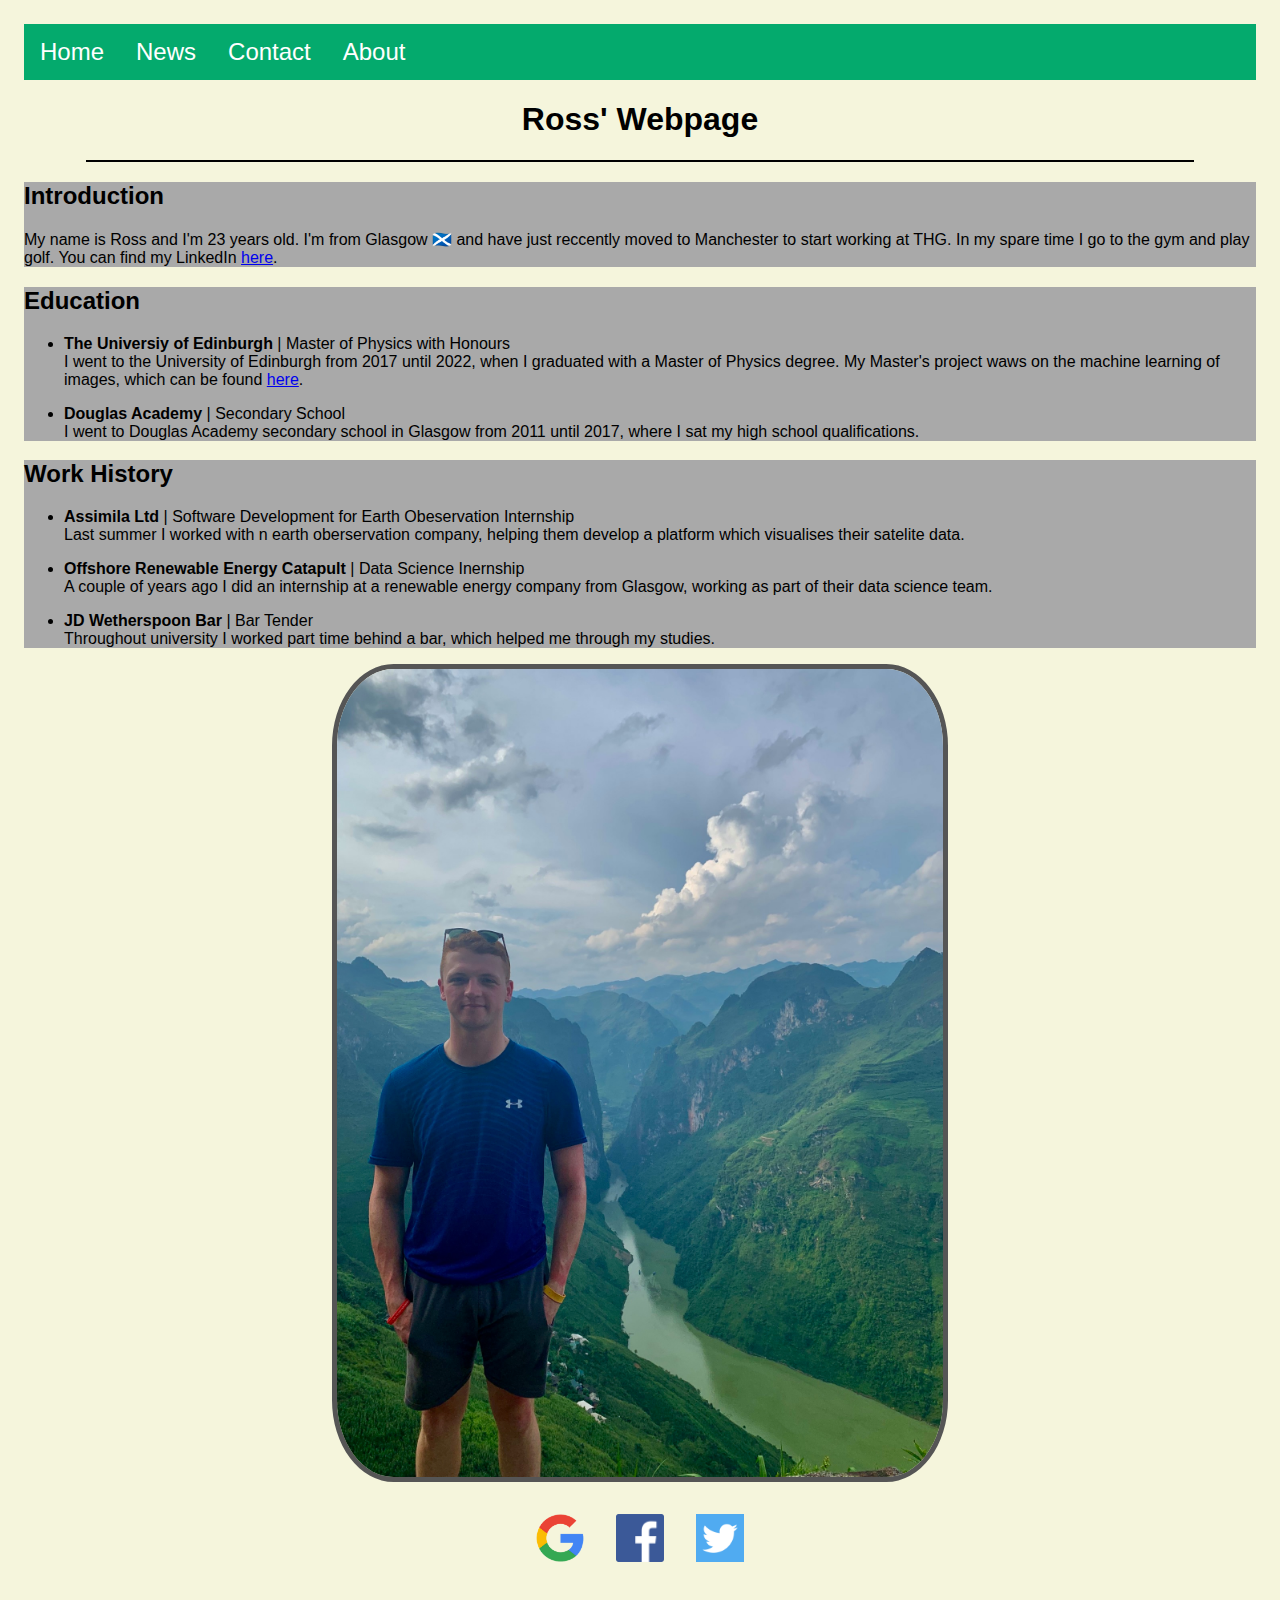
==== pages/index.html @ a427eb0a "added new pages and updated nav bar" ====
<!DOCTYPE html>
<html lang="en">
  <head>
    <meta charset="UTF-8" />
    <meta name="viewport" content="width=device-width, initial-scale=1.0" />
    <meta name="viewport" content="width=device-width, initial-scale=1.0" />
    <link rel="stylesheet" href="../styles/main.css" type="text/css" />
    <title>Ross' Webpage</title>
  </head>
  <body>
    <ul class="nav-bar">
      <li class="nav-bar-child"><a href="index.html">Home</a></li>
      <li class="nav-bar-child"><a href="news.html">News</a></li>
      <li class="nav-bar-child"><a href="contact.html">Contact</a></li>
      <li class="nav-bar-child"><a href="about.html">About</a></li>
    </ul>
    <h1>Ross' Webpage</h1>
    <hr size="2" width="90%" color="black" />

    <div class="div-one">
      <h2>Introduction</h2>
      My name is Ross and I'm 23 years old. I'm from Glasgow
      &#127988;&#917607;&#917602;&#917619;&#917603;&#917620;&#917631; and have
      just reccently moved to Manchester to start working at THG. In my spare
      time I go to the gym and play golf. You can find my LinkedIn
      <a href="https://www.linkedin.com/in/ross-carmichael/"> here</a>.
    </div>

    <div class="div-two">
      <h2>Education</h2>
      <ul>
        <li>
          <strong>The Universiy of Edinburgh</strong> | Master of Physics with
          Honours
        </li>
        I went to the University of Edinburgh from 2017 until 2022, when I
        graduated with a Master of Physics degree. My Master's project waws on
        the machine learning of images, which can be found
        <a href="https://github.com/Ross0899/mphys-project">here</a
        >.
        <p></p>

        <li><strong>Douglas Academy</strong> | Secondary School</li>
        I went to Douglas Academy secondary school in Glasgow from 2011 until
        2017, where I sat my high school qualifications.
      </ul>
    </div>

    <div class="div-three">
      <h2>Work History</h2>
      <ul>
        <li>
          <strong>Assimila Ltd</strong> | Software Development for Earth
          Obeservation Internship
        </li>
        Last summer I worked with n earth oberservation company, helping them
        develop a platform which visualises their satelite data.
        <p></p>
        <li>
          <strong>Offshore Renewable Energy Catapult</strong> | Data Science
          Inernship
        </li>
        A couple of years ago I did an internship at a renewable energy company
        from Glasgow, working as part of their data science team.
        <p></p>
        <li><strong>JD Wetherspoon Bar</strong> | Bar Tender</li>
        Throughout university I worked part time behind a bar, which helped me
        through my studies.
      </ul>
    </div>
    <img
      class="img-ross center"
      src="../img/ross.jpg"
      alt="Picture of me!"
      width="30%"
      height="30%"
    />
  </body>

  <footer>
    <div>
      <a href="https://www.google.com">
        <img
          src="../img/google.png"
          class="img-flex"
          alt="Google logo and link"
        />
      </a>
    </div>

    <div>
      <a href="https://www.facebook.com">
        <img
          src="../img/facebook.jpg"
          class="img-flex"
          alt="Facebook logo and link"
        />
      </a>
    </div>

    <div>
      <a href="https://www.twitter.com" alt="Twitter logo and link">
        <img src="../img/twitter.png" class="img-flex" />
      </a>
    </div>
  </footer>
</html>
---- styles/main.css ----
* {
  box-sizing: border-box;
}

body {
  font-size: 1rem;
  padding: 1em;
  font-family: Avenir-Roman, sans-serif;
  background-color: beige;
}

h1 {
  text-align: center;
}

.nav-bar {
  list-style-type: none;
  margin: 0;
  padding: 0;
  overflow: hidden;
  background-color: #04aa6d;
}

.nav-bar-child {
  float: left;
  font-size: 1rem;
}

.nav-bar-child a {
  display: block;
  color: white;
  text-align: center;
  font-size: 1.5rem;
  padding: 14px 16px;
  text-decoration: none;
}

.div-one {
  background-color: darkgray;
}

.div-two {
  background-color: darkgray;
}

.div-three {
  background-color: darkgray;
}

.img-ross {
  border: 5px solid #555;
  border-radius: 10%;
}

.center {
  display: block;
  margin-left: auto;
  margin-right: auto;
  width: 50%;
}

footer {
  display: flex;
  gap: 2rem;
  padding: 2rem;
  justify-content: center;
}

.img-flex {
  height: 3em;
  width: 3em;
}
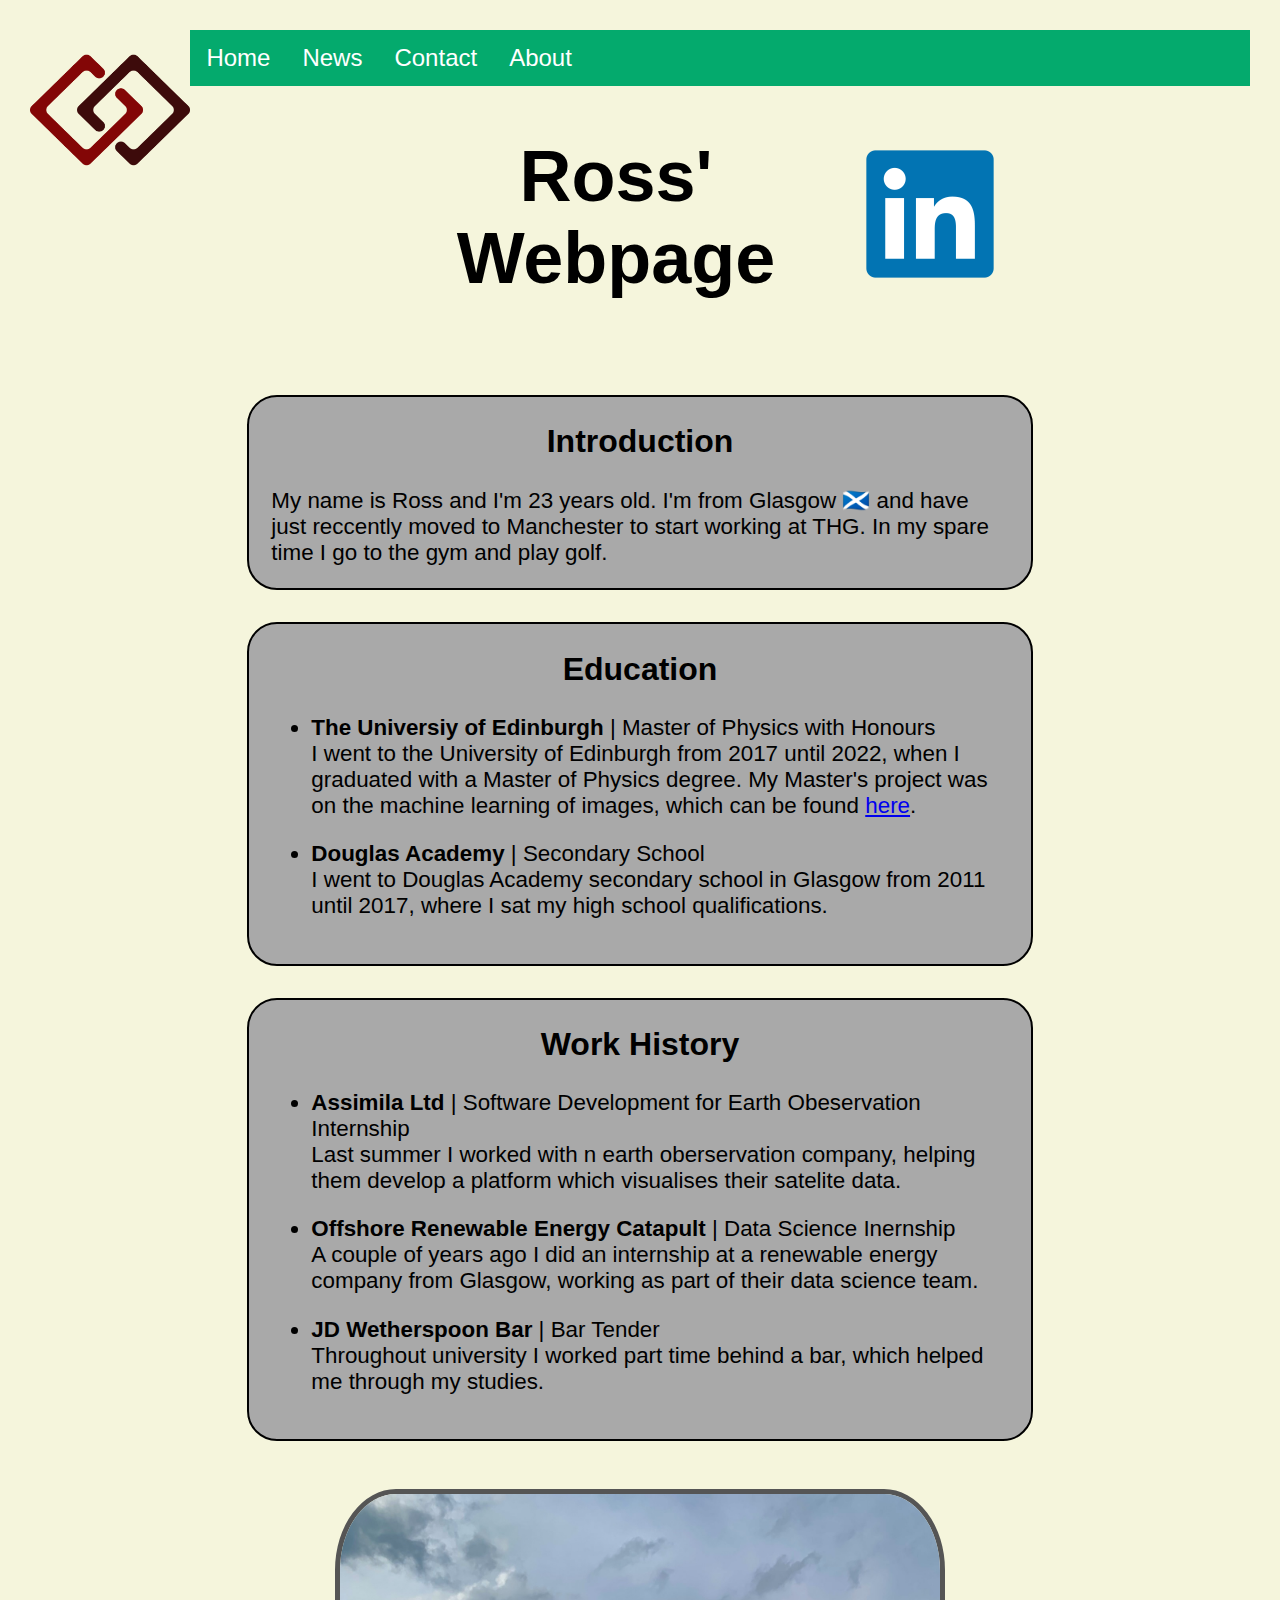
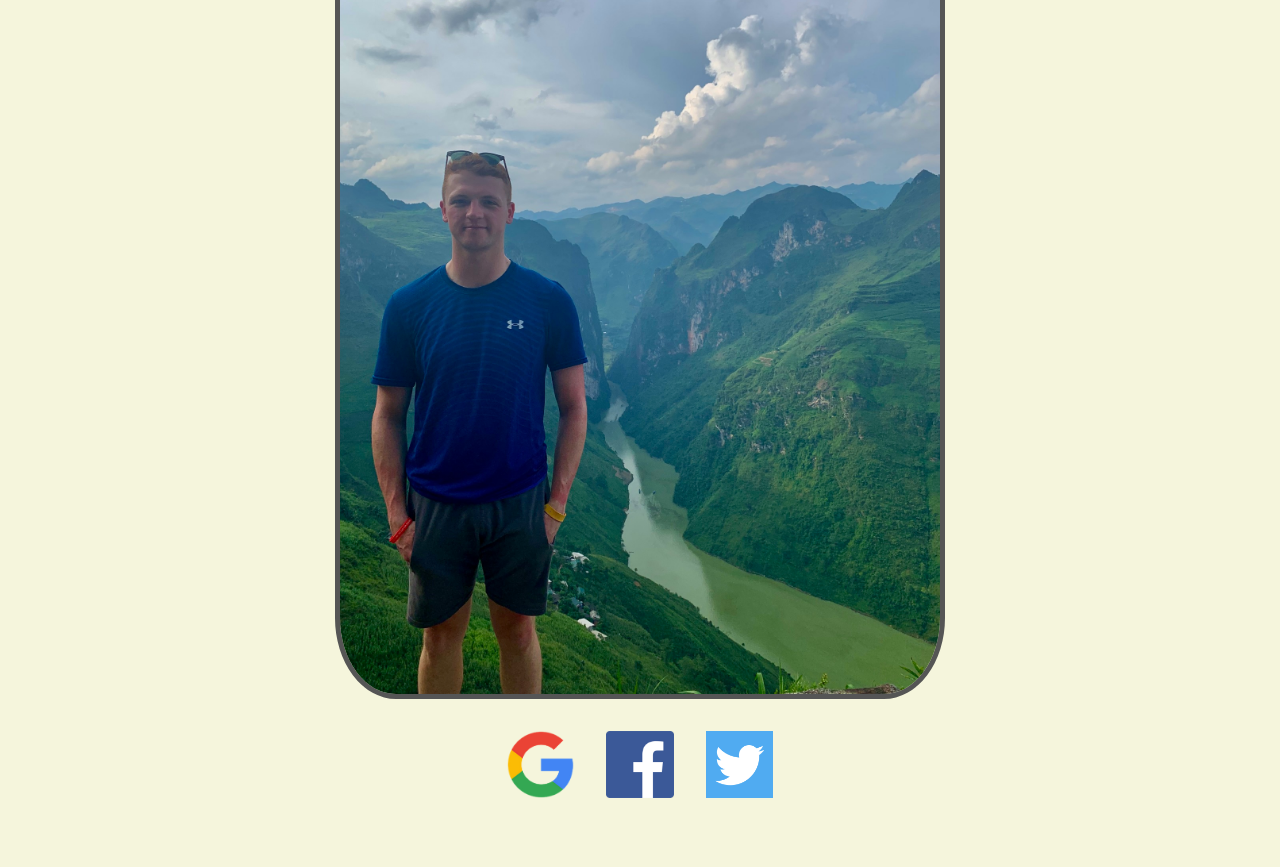
==== commit 50a7130e: "changed format and added linkedin link" ====
--- a/pages/index.html
+++ b/pages/index.html
@@ -8,65 +8,77 @@
     <title>Ross' Webpage</title>
   </head>
   <body>
+    <img class="logo nav-bar-child" src="../img/logo.png" alt="Webpage logo" />
+
     <ul class="nav-bar">
       <li class="nav-bar-child"><a href="index.html">Home</a></li>
       <li class="nav-bar-child"><a href="news.html">News</a></li>
       <li class="nav-bar-child"><a href="contact.html">Contact</a></li>
       <li class="nav-bar-child"><a href="about.html">About</a></li>
     </ul>
-    <h1>Ross' Webpage</h1>
-    <hr size="2" width="90%" color="black" />
 
-    <div class="div-one">
-      <h2>Introduction</h2>
-      My name is Ross and I'm 23 years old. I'm from Glasgow
-      &#127988;&#917607;&#917602;&#917619;&#917603;&#917620;&#917631; and have
-      just reccently moved to Manchester to start working at THG. In my spare
-      time I go to the gym and play golf. You can find my LinkedIn
-      <a href="https://www.linkedin.com/in/ross-carmichael/"> here</a>.
+    <div class="heading-container">
+      <h1 class="heading-child">Ross' Webpage</h1>
+      <a href="https://www.linkedin.com/in/ross-carmichael/" target="_blank"
+        ><img
+          class="heading-child-linkedin"
+          src="../img/linkedin.png"
+          alt="Linkedin logo and link"
+      /></a>
     </div>
 
-    <div class="div-two">
-      <h2>Education</h2>
-      <ul>
-        <li>
-          <strong>The Universiy of Edinburgh</strong> | Master of Physics with
-          Honours
-        </li>
-        I went to the University of Edinburgh from 2017 until 2022, when I
-        graduated with a Master of Physics degree. My Master's project waws on
-        the machine learning of images, which can be found
-        <a href="https://github.com/Ross0899/mphys-project">here</a
-        >.
-        <p></p>
+    <!-- <hr size="2" width="90%" color="black" /> -->
+    <div class="parent-content">
+      <div class="child-content">
+        <h2>Introduction</h2>
+        My name is Ross and I'm 23 years old. I'm from Glasgow
+        &#127988;&#917607;&#917602;&#917619;&#917603;&#917620;&#917631; and have
+        just reccently moved to Manchester to start working at THG. In my spare
+        time I go to the gym and play golf.
+      </div>
 
-        <li><strong>Douglas Academy</strong> | Secondary School</li>
-        I went to Douglas Academy secondary school in Glasgow from 2011 until
-        2017, where I sat my high school qualifications.
-      </ul>
-    </div>
+      <div class="child-content">
+        <h2>Education</h2>
+        <ul>
+          <li>
+            <strong>The Universiy of Edinburgh</strong> | Master of Physics with
+            Honours
+          </li>
+          I went to the University of Edinburgh from 2017 until 2022, when I
+          graduated with a Master of Physics degree. My Master's project was on
+          the machine learning of images, which can be found
+          <a href="https://github.com/Ross0899/mphys-project">here</a
+          >.
+          <p></p>
 
-    <div class="div-three">
-      <h2>Work History</h2>
-      <ul>
-        <li>
-          <strong>Assimila Ltd</strong> | Software Development for Earth
-          Obeservation Internship
-        </li>
-        Last summer I worked with n earth oberservation company, helping them
-        develop a platform which visualises their satelite data.
-        <p></p>
-        <li>
-          <strong>Offshore Renewable Energy Catapult</strong> | Data Science
-          Inernship
-        </li>
-        A couple of years ago I did an internship at a renewable energy company
-        from Glasgow, working as part of their data science team.
-        <p></p>
-        <li><strong>JD Wetherspoon Bar</strong> | Bar Tender</li>
-        Throughout university I worked part time behind a bar, which helped me
-        through my studies.
-      </ul>
+          <li><strong>Douglas Academy</strong> | Secondary School</li>
+          I went to Douglas Academy secondary school in Glasgow from 2011 until
+          2017, where I sat my high school qualifications.
+        </ul>
+      </div>
+
+      <div class="child-content">
+        <h2>Work History</h2>
+        <ul>
+          <li>
+            <strong>Assimila Ltd</strong> | Software Development for Earth
+            Obeservation Internship
+          </li>
+          Last summer I worked with n earth oberservation company, helping them
+          develop a platform which visualises their satelite data.
+          <p></p>
+          <li>
+            <strong>Offshore Renewable Energy Catapult</strong> | Data Science
+            Inernship
+          </li>
+          A couple of years ago I did an internship at a renewable energy
+          company from Glasgow, working as part of their data science team.
+          <p></p>
+          <li><strong>JD Wetherspoon Bar</strong> | Bar Tender</li>
+          Throughout university I worked part time behind a bar, which helped me
+          through my studies.
+        </ul>
+      </div>
     </div>
     <img
       class="img-ross center"
@@ -79,7 +91,7 @@
 
   <footer>
     <div>
-      <a href="https://www.google.com">
+      <a href="https://www.google.com" target="_blank">
         <img
           src="../img/google.png"
           class="img-flex"
@@ -89,7 +101,7 @@
     </div>
 
     <div>
-      <a href="https://www.facebook.com">
+      <a href="https://www.facebook.com" target="_blank">
         <img
           src="../img/facebook.jpg"
           class="img-flex"
@@ -99,8 +111,12 @@
     </div>
 
     <div>
-      <a href="https://www.twitter.com" alt="Twitter logo and link">
-        <img src="../img/twitter.png" class="img-flex" />
+      <a href="https://www.twitter.com" target="_blank">
+        <img
+          src="../img/twitter.png"
+          class="img-flex"
+          alt="Twitter logo and link"
+        />
       </a>
     </div>
   </footer>
--- a/styles/main.css
+++ b/styles/main.css
@@ -3,7 +3,7 @@
 }
 
 body {
-  font-size: 1rem;
+  font-size: 1.4rem;
   padding: 1em;
   font-family: Avenir-Roman, sans-serif;
   background-color: beige;
@@ -11,14 +11,30 @@
 
 h1 {
   text-align: center;
+  font-size: 4.5rem;
+  font-family: Verdana, Geneva, Tahoma, sans-serif;
+}
+
+h2 {
+  text-align: center;
+}
+
+.logo {
+  width: 10rem;
+}
+
+.heading {
+  margin-right: 10rem;
 }
 
 .nav-bar {
+  flex: 4;
   list-style-type: none;
   margin: 0;
   padding: 0;
   overflow: hidden;
   background-color: #04aa6d;
+  padding-bottom: 0;
 }
 
 .nav-bar-child {
@@ -35,16 +51,47 @@
   text-decoration: none;
 }
 
-.div-one {
-  background-color: darkgray;
+.heading-container {
+  display: flex;
+  justify-content: space-between;
+  align-items: center;
 }
 
-.div-two {
-  background-color: darkgray;
+.heading-child {
+  flex: 4;
+  margin-left: 11rem;
 }
 
-.div-three {
+.heading-child-linkedin {
+  width: 8rem;
+  height: 8rem;
+  margin-right: 16rem;
+}
+
+.parent-content {
+  display: flex;
+  overflow: hidden;
+  justify-content: center;
+  flex-direction: column;
+  align-items: center;
+
+  border-radius: 30px;
+  width: 100%;
+  gap: 2rem;
+  padding: 3rem;
+}
+
+.child-content {
   background-color: darkgray;
+  border-radius: 30px;
+  margin-left: 10%;
+  margin-right: 10%;
+  padding-bottom: 2%;
+  padding-left: 2%;
+  padding-right: 2%;
+  max-width: 70%;
+
+  border: 2px solid;
 }
 
 .img-ross {
@@ -67,6 +114,26 @@
 }
 
 .img-flex {
+  flex: 1;
   height: 3em;
   width: 3em;
 }
+
+.parent {
+  display: flex;
+  justify-content: center;
+  flex-direction: column;
+  align-items: center;
+
+  width: 100%;
+  gap: 5rem;
+  padding: 3rem;
+}
+
+.img-news {
+  width: 15rem;
+}
+
+h2 {
+  font-size: 2rem;
+}
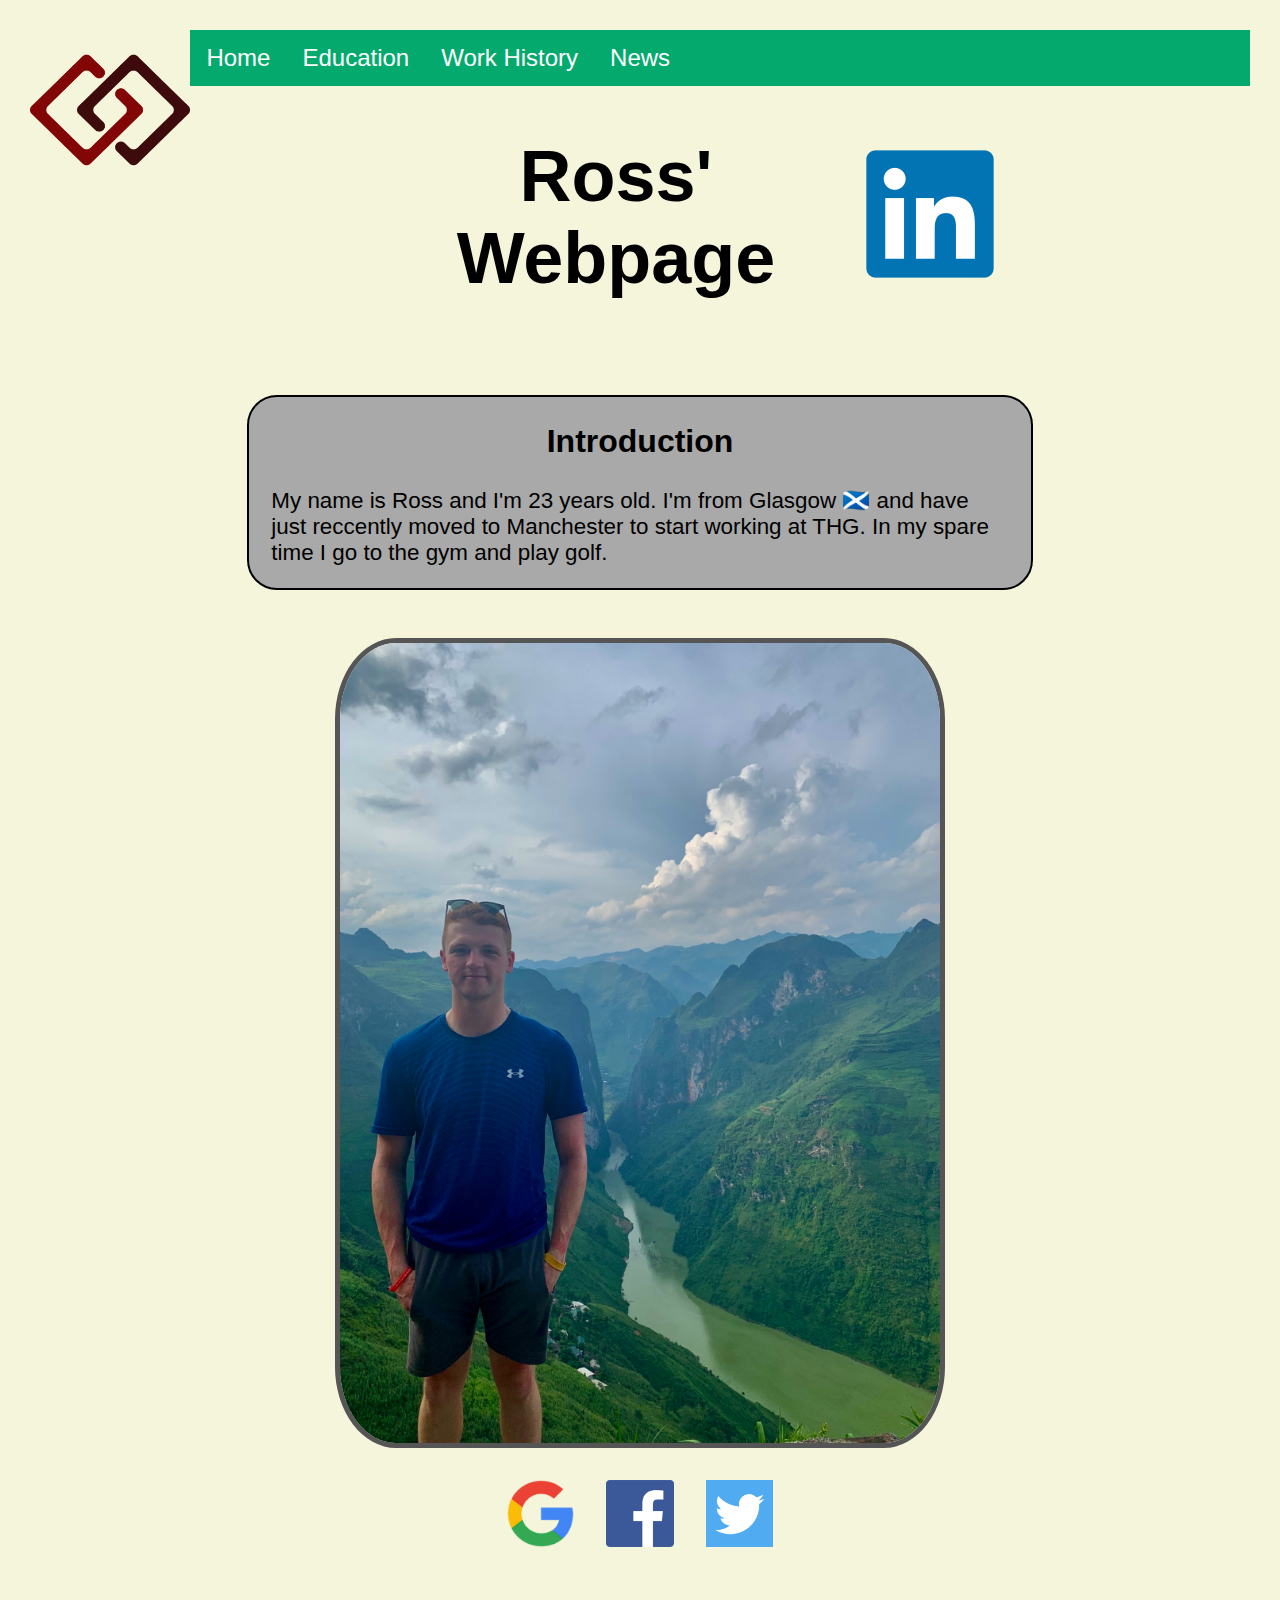
==== commit 3f435940: "added content to education and work pages" ====
--- a/pages/index.html
+++ b/pages/index.html
@@ -12,9 +12,11 @@
 
     <ul class="nav-bar">
       <li class="nav-bar-child"><a href="index.html">Home</a></li>
+      <li class="nav-bar-child"><a href="education.html">Education</a></li>
+      <li class="nav-bar-child">
+        <a href="work_history.html">Work History</a>
+      </li>
       <li class="nav-bar-child"><a href="news.html">News</a></li>
-      <li class="nav-bar-child"><a href="contact.html">Contact</a></li>
-      <li class="nav-bar-child"><a href="about.html">About</a></li>
     </ul>
 
     <div class="heading-container">
@@ -27,7 +29,6 @@
       /></a>
     </div>
 
-    <!-- <hr size="2" width="90%" color="black" /> -->
     <div class="parent-content">
       <div class="child-content">
         <h2>Introduction</h2>
@@ -35,49 +36,6 @@
         &#127988;&#917607;&#917602;&#917619;&#917603;&#917620;&#917631; and have
         just reccently moved to Manchester to start working at THG. In my spare
         time I go to the gym and play golf.
-      </div>
-
-      <div class="child-content">
-        <h2>Education</h2>
-        <ul>
-          <li>
-            <strong>The Universiy of Edinburgh</strong> | Master of Physics with
-            Honours
-          </li>
-          I went to the University of Edinburgh from 2017 until 2022, when I
-          graduated with a Master of Physics degree. My Master's project was on
-          the machine learning of images, which can be found
-          <a href="https://github.com/Ross0899/mphys-project">here</a
-          >.
-          <p></p>
-
-          <li><strong>Douglas Academy</strong> | Secondary School</li>
-          I went to Douglas Academy secondary school in Glasgow from 2011 until
-          2017, where I sat my high school qualifications.
-        </ul>
-      </div>
-
-      <div class="child-content">
-        <h2>Work History</h2>
-        <ul>
-          <li>
-            <strong>Assimila Ltd</strong> | Software Development for Earth
-            Obeservation Internship
-          </li>
-          Last summer I worked with n earth oberservation company, helping them
-          develop a platform which visualises their satelite data.
-          <p></p>
-          <li>
-            <strong>Offshore Renewable Energy Catapult</strong> | Data Science
-            Inernship
-          </li>
-          A couple of years ago I did an internship at a renewable energy
-          company from Glasgow, working as part of their data science team.
-          <p></p>
-          <li><strong>JD Wetherspoon Bar</strong> | Bar Tender</li>
-          Throughout university I worked part time behind a bar, which helped me
-          through my studies.
-        </ul>
       </div>
     </div>
     <img
--- a/styles/main.css
+++ b/styles/main.css
@@ -122,7 +122,7 @@
 .parent {
   display: flex;
   justify-content: center;
-  flex-direction: column;
+  flex-direction: row;
   align-items: center;
 
   width: 100%;
